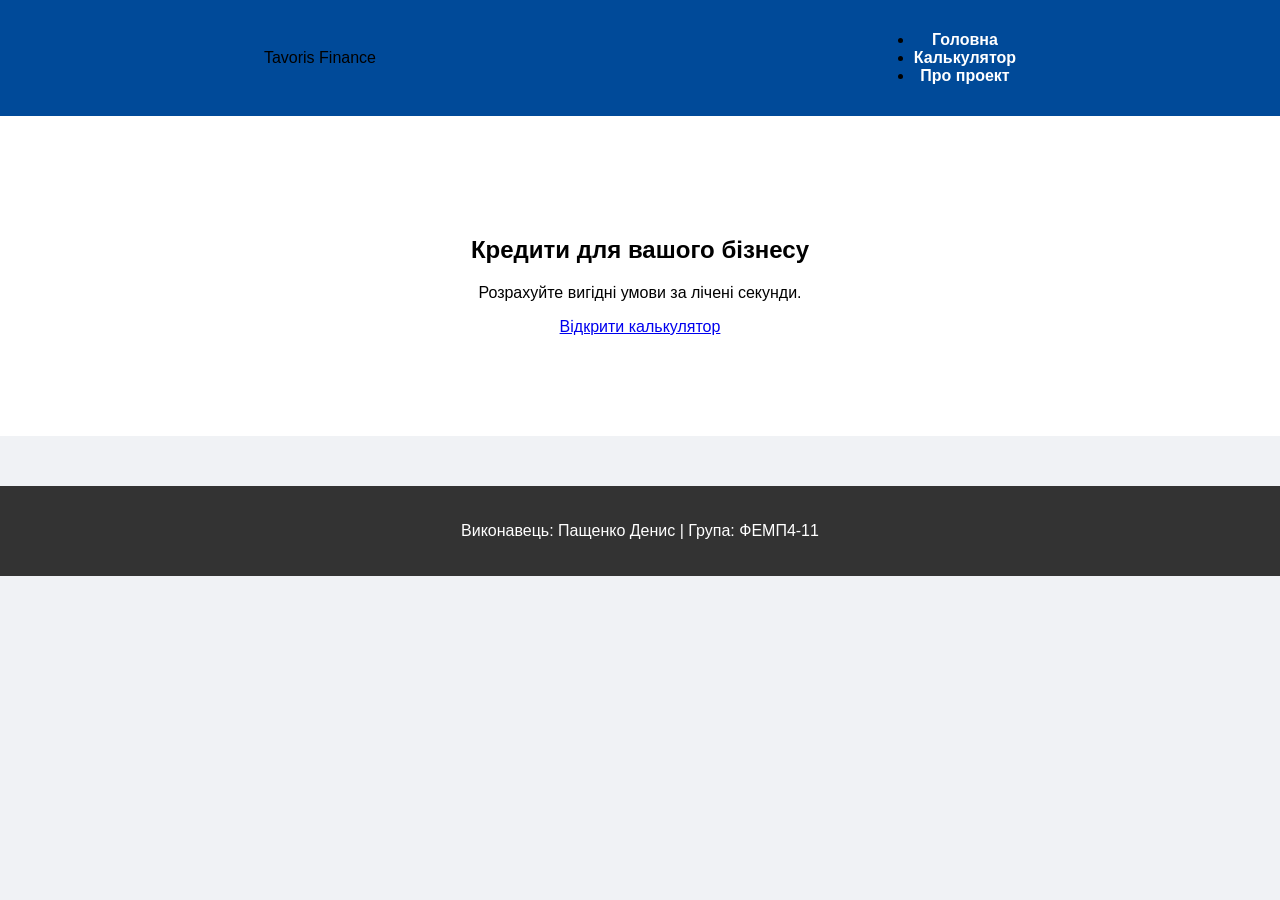
==== index.html @ d7d8445d "Add files via upload" ====
<!DOCTYPE html>
<html lang="uk">
<head>
    <meta charset="UTF-8">
    <title>Головна - Tavoris Finance</title>
    <link rel="stylesheet" href="style.css">
</head>
<body>
    <nav>
        <div class="logo">Tavoris Finance</div>
        <ul class="nav-links">
    <li><a href="index.html">Головна</a></li>
    <li><a href="calculator.html">Калькулятор</a></li>
    <li><a href="about.html">Про проект</a></li> </ul>
    </nav>

    <section class="hero">
        <h1>Кредити для вашого бізнесу</h1>
        <p>Розрахуйте вигідні умови за лічені секунди.</p>
        <a href="calculator.html" class="btn">Відкрити калькулятор</a>
    </section>

    <footer>
        <p>Виконавець: Пащенко Денис | Група: ФЕМП4-11</p>
    </footer>
</body>
</html>
---- style.css ----
body { font-family: sans-serif; margin: 0; background: #f0f2f5; text-align: center; }
nav { background: #004a99; padding: 15px; display: flex; justify-content: space-around; align-items: center; }
nav a { color: white; text-decoration: none; font-weight: bold; }
.hero { padding: 100px 20px; background: white; }
.calc-container { background: white; max-width: 400px; margin: 50px auto; padding: 30px; border-radius: 15px; box-shadow: 0 5px 15px rgba(0,0,0,0.1); }
input { width: 100%; padding: 10px; margin: 10px 0; border: 1px solid #ccc; border-radius: 5px; }
button { background: #28a745; color: white; border: none; padding: 15px; width: 100%; cursor: pointer; font-size: 18px; border-radius: 5px; }
.result-box { margin-top: 20px; padding: 15px; background: #e9ecef; display: none; }
footer { margin-top: 50px; padding: 20px; background: #333; color: white; }
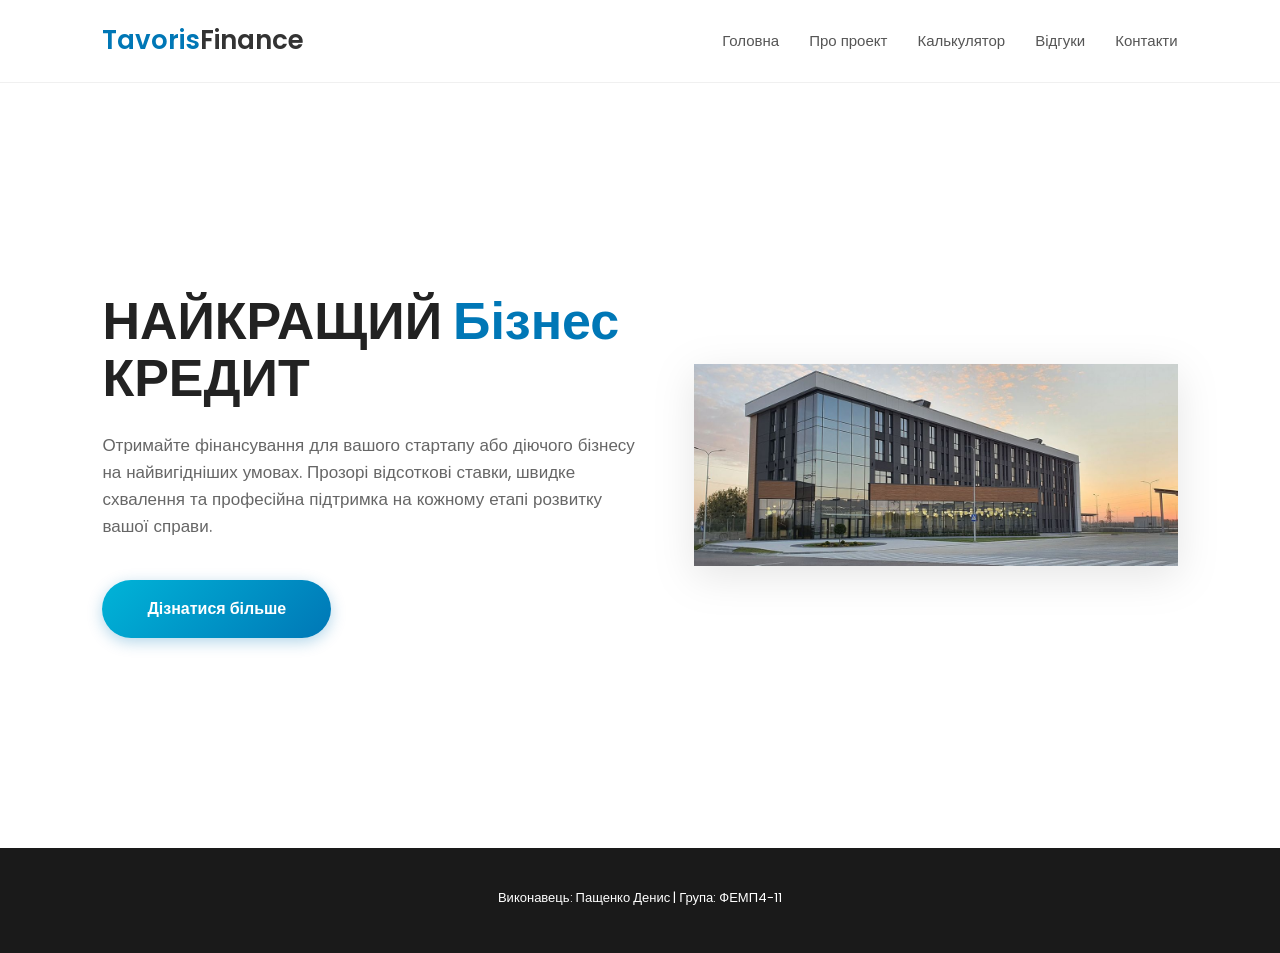
==== commit aaadd38d: "Add files via upload" ====
--- a/index.html
+++ b/index.html
@@ -2,23 +2,34 @@
 <html lang="uk">
 <head>
     <meta charset="UTF-8">
-    <title>Головна - Tavoris Finance</title>
+    <title>Tavoris Finance | Головна</title>
     <link rel="stylesheet" href="style.css">
+    <link href="https://fonts.googleapis.com/css2?family=Poppins:wght@300;400;600&display=swap" rel="stylesheet">
 </head>
 <body>
-    <nav>
-        <div class="logo">Tavoris Finance</div>
-        <ul class="nav-links">
-    <li><a href="index.html">Головна</a></li>
-    <li><a href="calculator.html">Калькулятор</a></li>
-    <li><a href="about.html">Про проект</a></li> </ul>
-    </nav>
+    <header>
+        <nav>
+            <div class="logo">Tavoris<span>Finance</span></div>
+            <ul class="nav-links">
+                <li><a href="index.html">Головна</a></li>
+                <li><a href="about.html">Про проект</a></li>
+                <li><a href="calculator.html">Калькулятор</a></li>
+                <li><a href="#review">Відгуки</a></li>
+                <li><a href="#contacts">Контакти</a></li>
+            </ul>
+        </nav>
+    </header>
 
-    <section class="hero">
-        <h1>Кредити для вашого бізнесу</h1>
-        <p>Розрахуйте вигідні умови за лічені секунди.</p>
-        <a href="calculator.html" class="btn">Відкрити калькулятор</a>
-    </section>
+    <main class="hero-section">
+        <div class="hero-content">
+            <h1>НАЙКРАЩИЙ <span>Бізнес</span> КРЕДИТ</h1>
+            <p>Отримайте фінансування для вашого стартапу або діючого бізнесу на найвигідніших умовах. Прозорі відсоткові ставки, швидке схвалення та професійна підтримка на кожному етапі розвитку вашої справи.</p>
+            <a href="calculator.html" class="cta-btn">Дізнатися більше</a>
+        </div>
+        <div class="hero-image">
+            <img src="hero.png" alt="Бізнес фото">
+        </div>
+    </main>
 
     <footer>
         <p>Виконавець: Пащенко Денис | Група: ФЕМП4-11</p>
--- a/style.css
+++ b/style.css
@@ -1,9 +1,237 @@
-body { font-family: sans-serif; margin: 0; background: #f0f2f5; text-align: center; }
-nav { background: #004a99; padding: 15px; display: flex; justify-content: space-around; align-items: center; }
-nav a { color: white; text-decoration: none; font-weight: bold; }
-.hero { padding: 100px 20px; background: white; }
-.calc-container { background: white; max-width: 400px; margin: 50px auto; padding: 30px; border-radius: 15px; box-shadow: 0 5px 15px rgba(0,0,0,0.1); }
-input { width: 100%; padding: 10px; margin: 10px 0; border: 1px solid #ccc; border-radius: 5px; }
-button { background: #28a745; color: white; border: none; padding: 15px; width: 100%; cursor: pointer; font-size: 18px; border-radius: 5px; }
-.result-box { margin-top: 20px; padding: 15px; background: #e9ecef; display: none; }
-footer { margin-top: 50px; padding: 20px; background: #333; color: white; }+/* 1. ГЛОБАЛЬНІ НАЛАШТУВАННЯ */
+* {
+    margin: 0;
+    padding: 0;
+    box-sizing: border-box;
+    font-family: 'Poppins', 'Segoe UI', Tahoma, sans-serif;
+}
+
+body {
+    background-color: #ffffff;
+    color: #333;
+    line-height: 1.6;
+}
+
+/* 2. ШАПКА ТА НАВІГАЦІЯ */
+header {
+    width: 100%;
+    background: #ffffff;
+    padding: 20px 8%;
+    border-bottom: 1px solid #f0f0f0;
+    position: sticky;
+    top: 0;
+    z-index: 1000;
+}
+
+nav {
+    display: flex;
+    justify-content: space-between;
+    align-items: center;
+}
+
+.logo {
+    font-size: 26px;
+    font-weight: 600;
+    color: #0077b6;
+    text-decoration: none;
+}
+
+.logo span {
+    color: #333;
+}
+
+.nav-links {
+    list-style: none;
+    display: flex;
+    gap: 30px;
+}
+
+.nav-links a {
+    text-decoration: none;
+    color: #555;
+    font-size: 15px;
+    font-weight: 500;
+    transition: 0.3s;
+}
+
+.nav-links a:hover {
+    color: #0077b6;
+}
+
+/* 3. ГОЛОВНИЙ БЛОК (HERO SECTION) */
+.hero-section {
+    display: flex;
+    justify-content: space-between;
+    align-items: center;
+    padding: 80px 8%;
+    min-height: 85vh;
+}
+
+.hero-content {
+    flex: 1;
+    max-width: 600px;
+}
+
+.hero-content h1 {
+    font-size: 52px;
+    line-height: 1.1;
+    margin-bottom: 25px;
+    color: #222;
+}
+
+.hero-content h1 span {
+    color: #0077b6;
+}
+
+.hero-content p {
+    font-size: 17px;
+    color: #666;
+    margin-bottom: 40px;
+}
+
+.hero-image {
+    flex: 1;
+    display: flex;
+    justify-content: flex-end;
+}
+
+.hero-image img {
+    max-width: 90%;
+    height: auto;
+    filter: drop-shadow(0 10px 20px rgba(0,0,0,0.1));
+}
+
+/* 4. КНОПКИ */
+.cta-btn {
+    display: inline-block;
+    padding: 16px 45px;
+    background: linear-gradient(135deg, #00b4d8, #0077b6);
+    color: white;
+    text-decoration: none;
+    border-radius: 50px;
+    font-weight: 600;
+    font-size: 16px;
+    border: none;
+    cursor: pointer;
+    box-shadow: 0 4px 15px rgba(0, 119, 182, 0.3);
+    transition: 0.3s ease;
+}
+
+.cta-btn:hover {
+    transform: translateY(-3px);
+    box-shadow: 0 8px 25px rgba(0, 119, 182, 0.5);
+}
+
+/* 5. КОНТЕЙНЕРИ ДЛЯ ВНУТРІШНІХ СТОРІНОК (КАЛЬКУЛЯТОР ТА ПРО НАС) */
+.page-container {
+    padding: 80px 8%;
+    background-color: #fafafa;
+    min-height: 80vh;
+    display: flex;
+    justify-content: center;
+    align-items: center;
+}
+
+.glass-card, .text-content {
+    background: #ffffff;
+    padding: 50px;
+    border-radius: 24px;
+    box-shadow: 0 15px 40px rgba(0,0,0,0.04);
+    width: 100%;
+    max-width: 550px;
+    text-align: center;
+}
+
+.text-content {
+    max-width: 900px;
+}
+
+/* 6. ФОРМА КАЛЬКУЛЯТОРА */
+.subtitle {
+    color: #888;
+    margin-bottom: 30px;
+    font-size: 14px;
+}
+
+.input-field {
+    text-align: left;
+    margin-bottom: 20px;
+}
+
+.input-field label {
+    display: block;
+    font-size: 13px;
+    font-weight: 600;
+    color: #444;
+    margin-bottom: 8px;
+    margin-left: 5px;
+}
+
+.input-field input {
+    width: 100%;
+    padding: 14px;
+    border: 1px solid #eee;
+    border-radius: 12px;
+    background: #fdfdfd;
+    font-size: 15px;
+    outline: none;
+    transition: 0.3s;
+}
+
+.input-field input:focus {
+    border-color: #00b4d8;
+    background: #fff;
+    box-shadow: 0 0 0 4px rgba(0, 180, 216, 0.1);
+}
+
+/* РЕЗУЛЬТАТИ */
+.result-display {
+    margin-top: 30px;
+    padding-top: 25px;
+    border-top: 1px solid #f0f0f0;
+}
+
+.res-item {
+    display: flex;
+    justify-content: space-between;
+    align-items: center;
+    margin-bottom: 12px;
+}
+
+.res-item span { color: #777; font-size: 14px; }
+.res-item strong { color: #0077b6; font-size: 22px; }
+
+/* 7. ФУНКЦІЇ (ПРО НАС) */
+.features {
+    display: grid;
+    grid-template-columns: repeat(auto-fit, minmax(250px, 1fr));
+    gap: 25px;
+    margin-top: 50px;
+}
+
+.feat-item {
+    padding: 30px;
+    background: #fff;
+    border-radius: 20px;
+    border: 1px solid #f0f0f0;
+    transition: 0.3s;
+}
+
+.feat-item:hover { transform: translateY(-5px); border-color: #00b4d8; }
+.feat-item .icon { font-size: 40px; margin-bottom: 15px; }
+.feat-item h4 { margin-bottom: 12px; font-size: 18px; }
+.feat-item p { font-size: 14px; color: #777; }
+
+/* 8. ФУТЕР */
+footer {
+    background: #1a1a1a;
+    color: #888;
+    padding: 40px 8%;
+    text-align: center;
+    font-size: 13px;
+}
+
+footer p {
+    color: #fff;
+    margin-bottom: 5px;
+}
